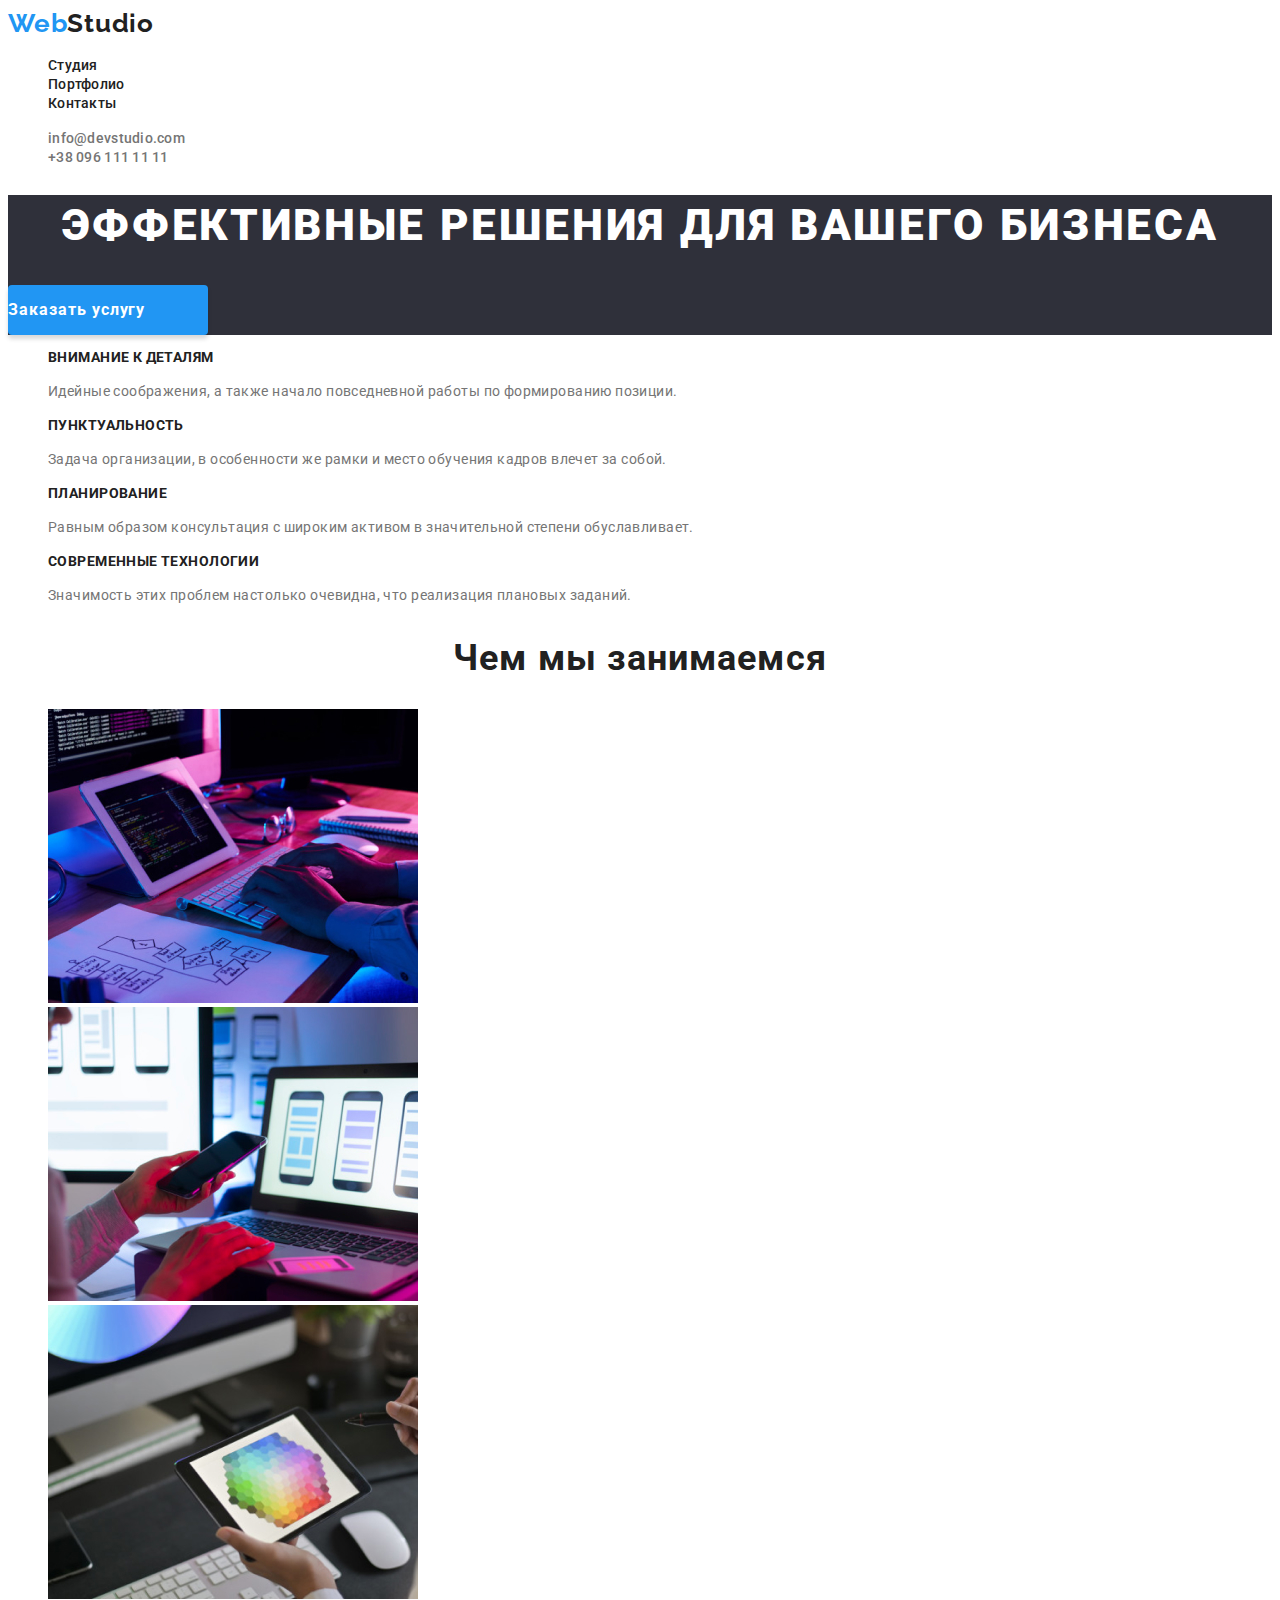
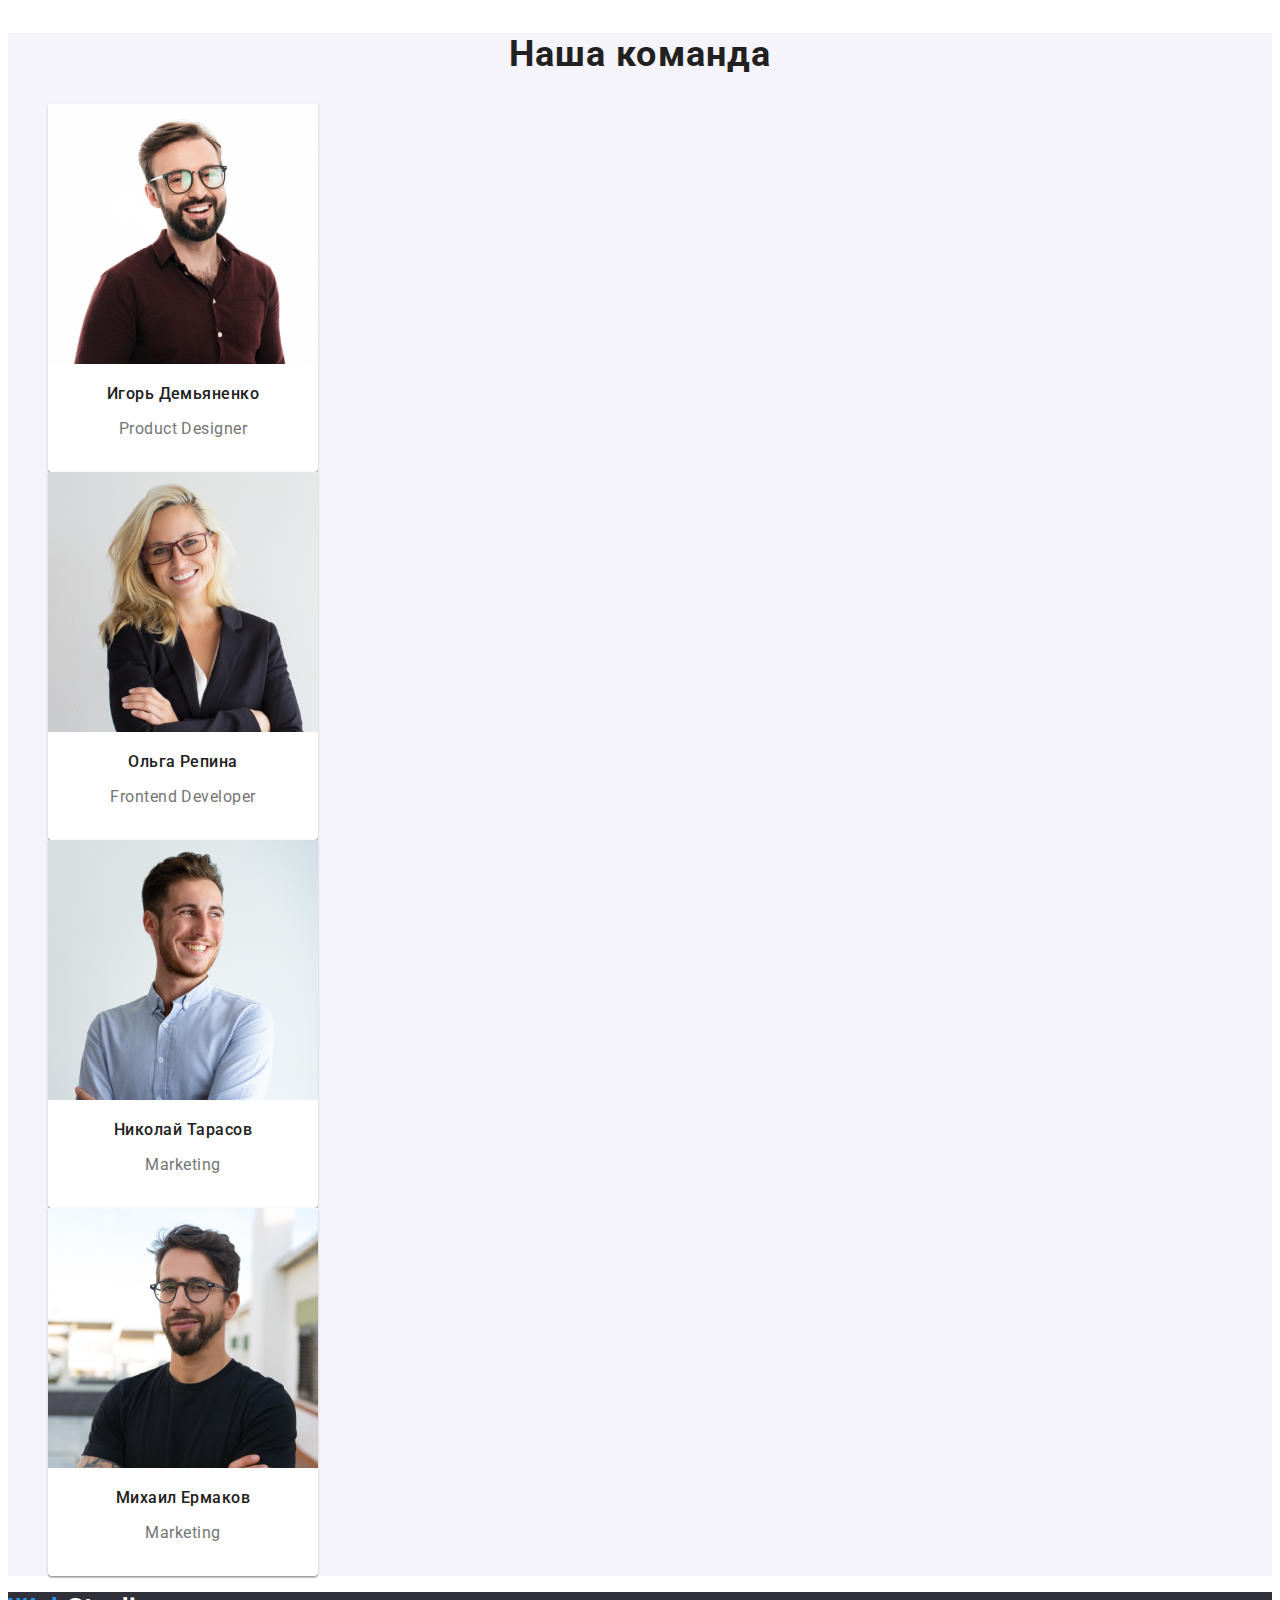
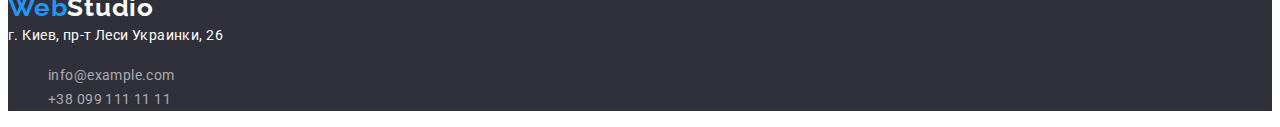
==== index.html @ 29cec416 "done" ====
<!DOCTYPE html>
<html lang="en">

<head>
  <meta charset="UTF-8">
  <meta name="viewport" content="width=device-width, initial-scale=1.0">
  
  <link rel="preconnect" href="https://fonts.gstatic.com">
  <link href="https://fonts.googleapis.com/css2?family=Raleway:wght@700&family=Roboto:wght@400;500;700;900&display=swap"
    rel="stylesheet">
  
  <link rel="stylesheet" href="https://cdnjs.cloudflare.com/ajax/libs/modern-normalize/1.0.0/modern-normalize.min.css"
    integrity="sha512-ISS7cAi1PEhQ8jnbJpJZMd29NlhNj4AWYyLOSp2CE/CsHxTCu+r+t0D2yoJudVrd0/8fTVPUVDzY5Tvli75u/g=="
    crossorigin="anonymous" />
  
  <title>Главная</title>
  <link rel="stylesheet" href="/css/global.css">
  <link rel="stylesheet" href="/css/index.css">
</head>

<body>
<!-- Header -->
  <header class="main">
  <nav>
      <a class="logo-web" href="/">Web<span class="logo-studio-black">Studio</span></a>
<!-- Навигация -->
      <ul>
        <li><a class="nav-menu" href="">Студия</a></li>
        <li><a class="nav-menu" href="/Portfolio.html">Портфолио</a></li>
        <li><a class="nav-menu" href="">Контакты</a></li>
      </ul>
  </nav>
<!-- Контакты -->
      <ul>
        <li><a class="nav-contacts" href="mailto:info@devstudio.com">info@devstudio.com</a></li>
        <li><a class="nav-contacts" href="tel:+380961111111">+38 096 111 11 11</a></li>  
      </ul>
 

  </header>

<!-- Main -->
  <main>
<!-- Hero -->
    <section class="hero">
      <h1 class="hero-title" >Эффективные решения для вашего бизнеса</h1>
      <a class="hero-link" href="">Заказать услугу</a>
    </section>
  
<!-- Наши принципы -->
  <section class="tenet">
    <h2 class="visually-hidden">Наши принципы</h2>
    <ul>
      <li>
        <h2 class="tenet-title">Внимание к деталям</h2>
        <p>Идейные соображения, а также начало повседневной работы по формированию позиции.</p>
      </li>
      <li>
        <h2 class="tenet-title">Пунктуальность</h2>
        <p>Задача организации, в особенности же рамки и место обучения кадров влечет за собой.</p>
      </li>
      <li>
        <h2 class="tenet-title">Планирование</h2>
        <p>Равным образом консультация с широким активом в значительной степени обуславливает.</p>
      </li>
      <li>
        <h2 class="tenet-title">Современные технологии</h2>
        <p>Значимость этих проблем настолько очевидна, что реализация плановых заданий.</p>
      </li>
  </ul>
</section>

<!-- Чем мы занимаемся -->
<section>
    <h2 class="activities-title">Чем мы занимаемся</h2>
    <ul>
      <li><img src="/images/3-1.jpg" alt="" width="370"></li>
      <li><img src="/images/3-2.jpg" alt="" width="370"></li>
      <li><img src="/images/3-3.jpg" alt="" width="370"></li>
    </ul>
    
  </section>

  <!-- Команда -->
  <section class="team">
      <h2 class="team-title">Наша команда</h2>
      <ul>
        <li class="team-unit">
              <img src="./images/4-1.jpg" alt="фото Игорь Демьяненко" width="270">  
                <h3 class="team-member">Игорь Демьяненко</h3> 
                <p class="team-position">Product Designer</p>
        </li>
        <li class="team-unit">
            <img src="./images/4-2.jpg" alt="фото Ольга Репина" width="270">
              <h3 class="team-member">Ольга Репина</h3>
              <p class="team-position">Frontend Developer</p>
        </li>
        <li class="team-unit">
            <img src="./images/4-3.jpg" alt="фото Николай Тарасов" width="270">
              <h3 class="team-member">Николай Тарасов</h3>
              <p class="team-position">Marketing</p>
        </li>

        <li class="team-unit">
            <img src="./images/4-4.jpg" alt="фото Михаил Ермаков" width="270">
              <h3 class="team-member">Михаил Ермаков</h3>
              <p class="team-position">Marketing</p>
        </li>
      </ul>
  </section>
</main>

   <!-- Футер -->
  <footer class="footer-main">
    <a class="logo-web" href="/">Web<span class="logo-studio-white">Studio</span></a>
    <address>
      <span class="footer-address">г. Киев, пр-т Леси Украинки, 26</span> 
      <ul> 
        <li><a class="footer-mail" href="mailto:info@devstudio.com">info@example.com</a></li>
        <li><a class="footer-phone" href="tel:+380961111111">+38 099 111 11 11</a></li>
      </ul>
    </address>
  </footer>

</body>

</html>
---- css/global.css ----
:root {
  /* Цвет шрифта*/
  --gray-text-color: #757575;
  --black-text-color: #212121;
  --select-color: #2196f3;
  --white-text-color: #ffffff;
  --footer-mail-phone: rgba(255, 255, 255, 0.6);
  /* Цвет фона, кнопок ... */
  --header-border-line: #ececec;
  --background-hero-footer: #2f303a;
  --background-team: #f5f4fa;
  --background-button: #f5f4fa;
  --background-project-list: #ffffff;
  --border-project-list: #eeeeee;
}

body {
  font-family: 'Roboto', sans-serif;
  font-style: normal;
}

img {
  max-width: 100%;
  height: auto;
}

ul {
  list-style: none;
}

a {
  text-decoration: none;
}

.visually-hidden {
  position: absolute;
  width: 1px;
  height: 1px;
  margin: -1px;
  border: 0;
  padding: 0;

  white-space: nowrap;
  clip-path: inset(100%);
  clip: rect(0 0 0 0);
  overflow: hidden;
}

.logo-web,
.logo-studio-black {
  font-family: 'Raleway', sans-serif;
}

.logo-web {
  font-weight: bold;
  font-size: 26px;
  line-height: 31px;
  letter-spacing: 0.03em;
  color: var(--select-color);
}

.logo-studio-black {
  font-weight: bold;
  font-size: 26px;
  line-height: 31px;
  letter-spacing: 0.03em;
  color: var(--black-text-color);
}

.logo-studio-white {
  color: var(--white-text-color);
}

.nav-menu {
  font-weight: 500;
  font-size: 14px;
  line-height: 16px;
  letter-spacing: 0.02em;
  color: var(--black-text-color);
}

.nav-menu:hover,
.nav-menu:focus,
.nav-contacts:hover,
.nav-contacts:focus {
  color: var(--select-color);
}

.nav-contacts {
  font-weight: 500;
  font-size: 14px;
  line-height: 16px;
  letter-spacing: 0.02em;
  color: var(--gray-text-color);
}

.footer-main {
  background: var(--background-hero-footer);
}

.footer-address {
  font-style: normal;
  font-weight: normal;
  font-size: 14px;
  line-height: 24px;
  letter-spacing: 0.03em;
  color: var(--white-text-color);
}

/* Стили  */
.footer-mail,
.footer-phone {
  font-weight: normal;
  font-style: normal;
  font-size: 14px;
  line-height: 24px;
  letter-spacing: 0.03em;
  color: var(--footer-mail-phone);
}
---- css/index.css ----
.hero {
  background-color: var(--background-hero-footer);
}

.hero-title {
  font-weight: 900;
  font-size: 44px;
  line-height: 60px;
  text-align: center;
  letter-spacing: 0.06em;
  text-transform: uppercase;
  color: var(--white-text-color);
}

.hero-link {
  width: 200px;
  height: 50px;
  font-weight: bold;
  font-size: 16px;
  line-height: 30px;
  display: flex;
  align-items: center;
  text-align: center;
  letter-spacing: 0.06em;
  color: var(--white-text-color);
  background-color: var(--select-color);
  box-shadow: 0px 4px 4px rgba(0, 0, 0, 0.15);
  border-radius: 4px;
}

.tenet {
  font-weight: normal;
  font-size: 14px;
  line-height: 24px;
  letter-spacing: 0.03em;
  color: var(--gray-text-color);
}

.tenet-title {
  font-weight: bold;
  font-size: 14px;
  line-height: 16px;
  letter-spacing: 0.03em;
  text-transform: uppercase;
  color: var(--black-text-color);
}

.tenet-description {
  font-weight: normal;
  font-size: 14px;
  line-height: 24px;
  letter-spacing: 0.03em;
}

.activities-title,
.team-title {
  font-weight: bold;
  font-size: 36px;
  line-height: 42px;
  text-align: center;
  letter-spacing: 0.03em;
  color: var(--black-text-color);
}

.team {
  background-color: var(--background-team);
}

.team-unit {
  width: 270px;
  height: 368px;
  background: var(--background-project-list);
  box-shadow: 0px 1px 3px rgba(0, 0, 0, 0.12), 0px 1px 1px rgba(0, 0, 0, 0.14),
    0px 2px 1px rgba(0, 0, 0, 0.2);
  border-radius: 0px 0px 4px 4px;
}

.team-member {
  font-weight: 500;
  font-size: 16px;
  line-height: 19px;
  text-align: center;
  letter-spacing: 0.03em;
  color: var(--black-text-color);
}

.team-position {
  font-weight: normal;
  font-size: 16px;
  line-height: 19px;
  text-align: center;
  letter-spacing: 0.03em;
  color: var(--gray-text-color);
}
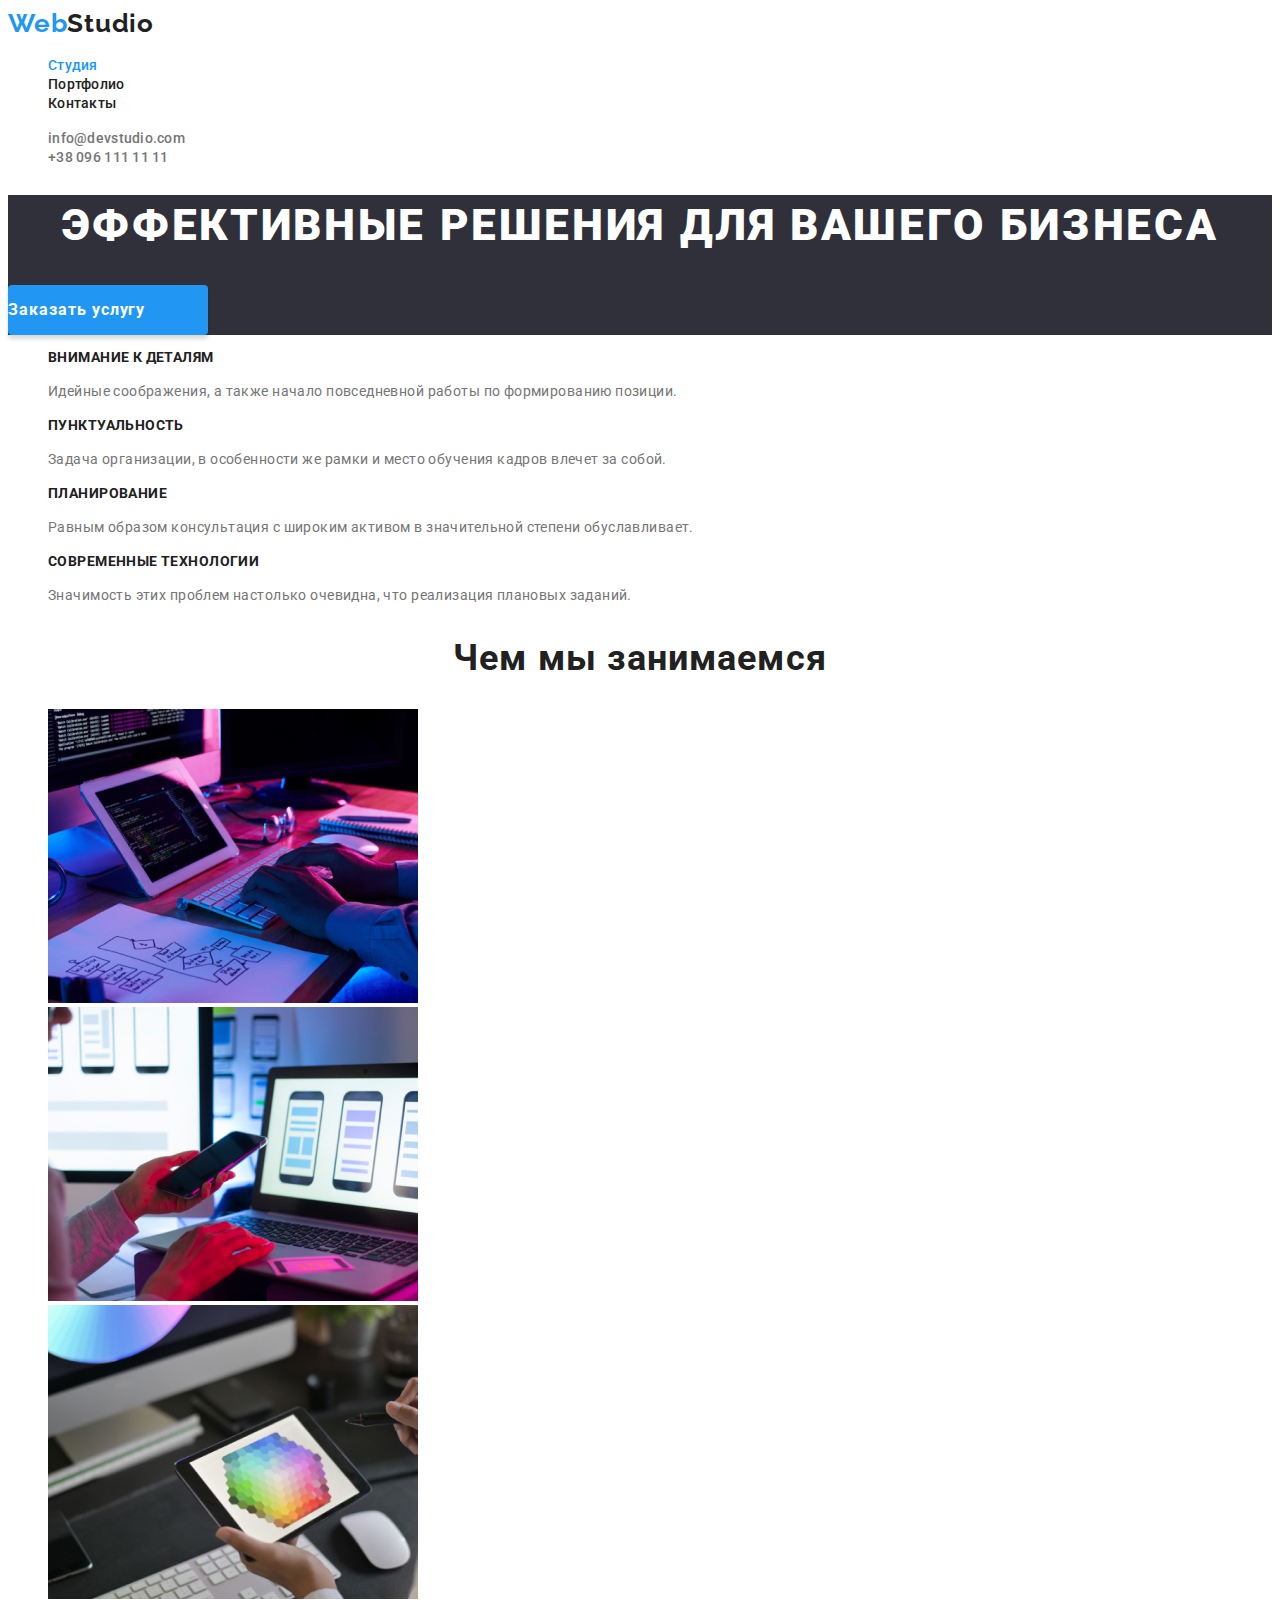
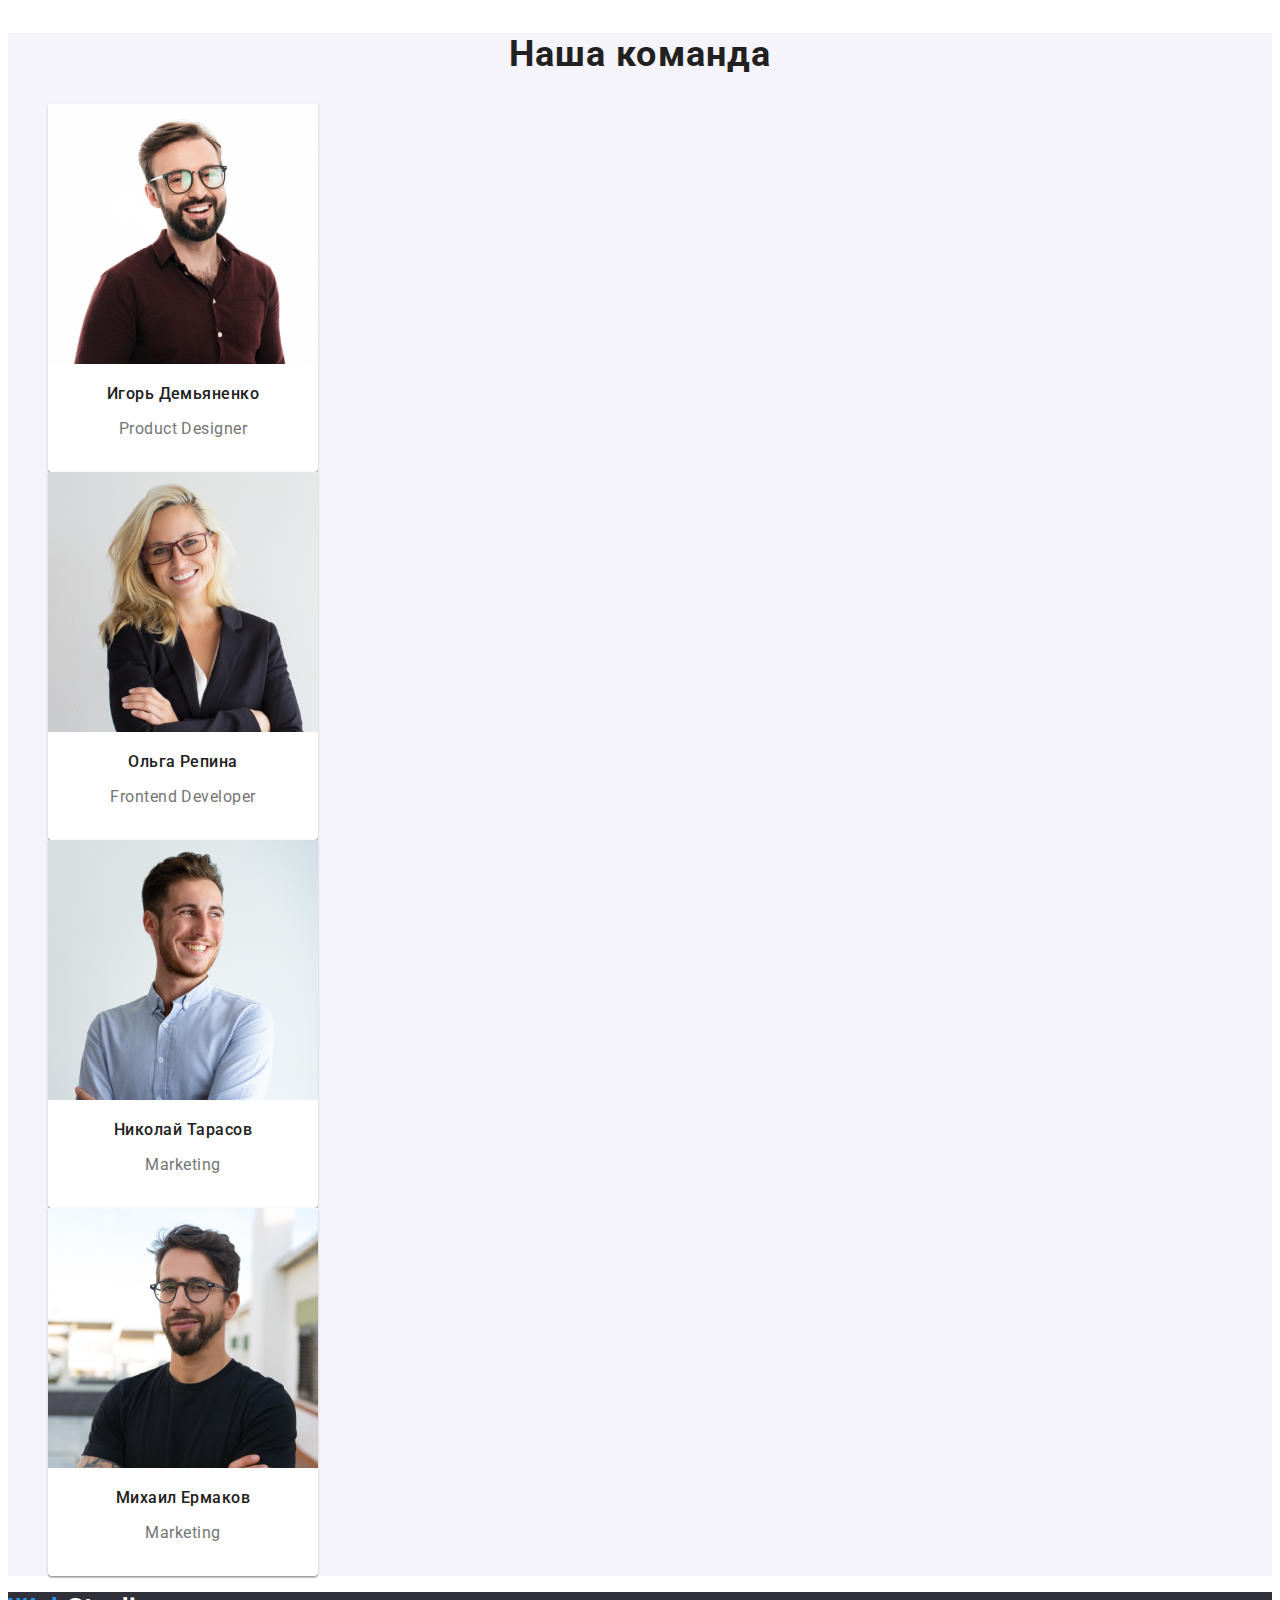
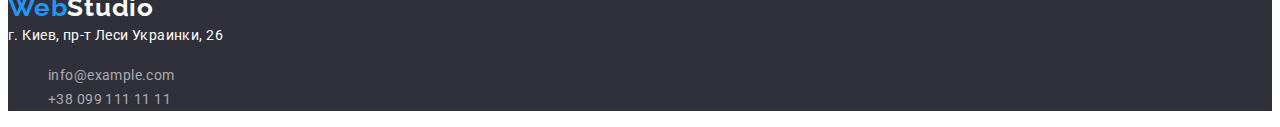
==== commit f33d1399: "done" ====
--- a/index.html
+++ b/index.html
@@ -14,19 +14,19 @@
     crossorigin="anonymous" />
   
   <title>Главная</title>
-  <link rel="stylesheet" href="/css/global.css">
-  <link rel="stylesheet" href="/css/index.css">
+  <link rel="stylesheet" href="./css/global.css">
+  <link rel="stylesheet" href="./css/index.css">
 </head>
 
 <body>
 <!-- Header -->
   <header class="main">
   <nav>
-      <a class="logo-web" href="/">Web<span class="logo-studio-black">Studio</span></a>
+      <a class="logo-web" href="./index.html">Web<span class="logo-studio-black">Studio</span></a>
 <!-- Навигация -->
       <ul>
-        <li><a class="nav-menu" href="">Студия</a></li>
-        <li><a class="nav-menu" href="/Portfolio.html">Портфолио</a></li>
+        <li><a class="nav-menu curent" href="">Студия</a></li>
+        <li><a class="nav-menu" href="./Portfolio.html">Портфолио</a></li>
         <li><a class="nav-menu" href="">Контакты</a></li>
       </ul>
   </nav>
@@ -74,9 +74,9 @@
 <section>
     <h2 class="activities-title">Чем мы занимаемся</h2>
     <ul>
-      <li><img src="/images/3-1.jpg" alt="" width="370"></li>
-      <li><img src="/images/3-2.jpg" alt="" width="370"></li>
-      <li><img src="/images/3-3.jpg" alt="" width="370"></li>
+      <li><img src="./images/3-1.jpg" alt="" width="370"></li>
+      <li><img src="./images/3-2.jpg" alt="" width="370"></li>
+      <li><img src="./images/3-3.jpg" alt="" width="370"></li>
     </ul>
     
   </section>
@@ -112,7 +112,7 @@
 
    <!-- Футер -->
   <footer class="footer-main">
-    <a class="logo-web" href="/">Web<span class="logo-studio-white">Studio</span></a>
+    <a class="logo-web" href="./index.html">Web<span class="logo-studio-white">Studio</span></a>
     <address>
       <span class="footer-address">г. Киев, пр-т Леси Украинки, 26</span> 
       <ul> 
--- a/css/global.css
+++ b/css/global.css
@@ -79,6 +79,10 @@
   color: var(--black-text-color);
 }
 
+.nav-menu.curent {
+  color: var(--select-color);
+}
+
 .nav-menu:hover,
 .nav-menu:focus,
 .nav-contacts:hover,
